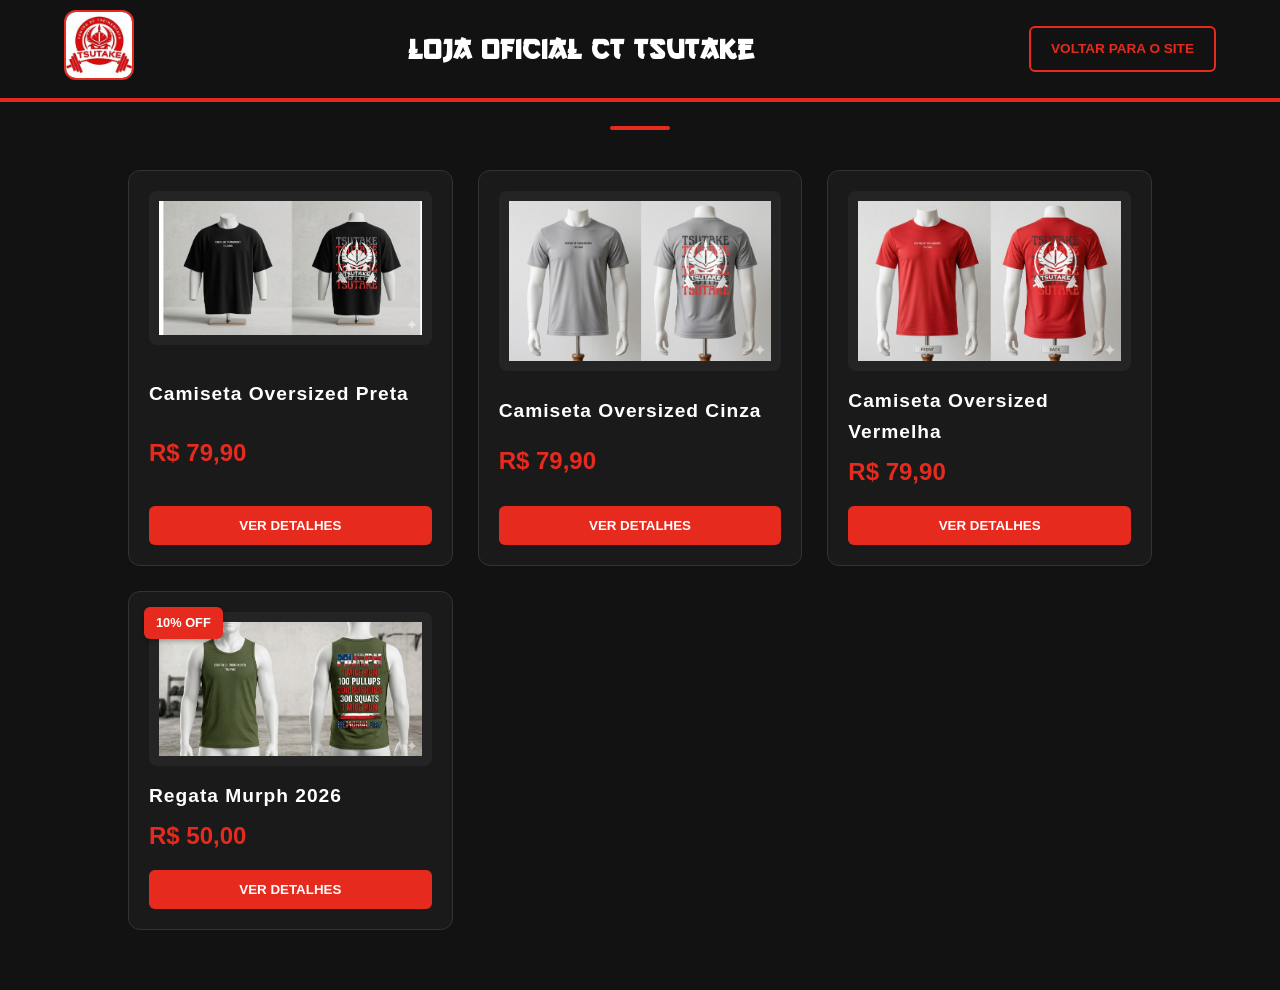
==== loja.html @ b286b6ad "primeiro commit" ====
<!DOCTYPE html>
<html lang="pt-br">

<head>
    <meta charset="UTF-8">
    <meta name="viewport" content="width=device-width, initial-scale=1.0">
    <title>CT Tsutake</title>
    <link rel="stylesheet" href="assets/style.css">
    <link rel="stylesheet" href="https://cdnjs.cloudflare.com/ajax/libs/font-awesome/6.0.0-beta3/css/all.min.css">
    <link rel="stylesheet" href="https://cdnjs.cloudflare.com/ajax/libs/font-awesome/5.15.4/css/all.min.css">

    <style>
        .modal {
            display: none;
            position: fixed;
            z-index: 9999;
            left: 0;
            top: 0;
            width: 100%;
            height: 100%;
            background-color: rgba(0, 0, 0, 0.8);
            backdrop-filter: blur(5px);
        }

        .modal-content {
            background-color: #1a1a1a;
            /* Fundo escuro igual ao site */
            border: 1px solid #333;
            color: #fff;
            margin: 5% auto;
            padding: 25px;
            width: 90%;
            max-width: 500px;
            border-radius: 15px;
            position: relative;
            text-align: center;
            font-family: sans-serif;
            animation: fadeIn 0.3s ease;
            box-shadow: 0 10px 30px rgba(0, 0, 0, 0.5);
        }

        @keyframes fadeIn {
            from {
                transform: scale(0.8);
                opacity: 0;
            }

            to {
                transform: scale(1);
                opacity: 1;
            }
        }

        .fechar-modal {
            position: absolute;
            right: 15px;
            top: 10px;
            font-size: 28px;
            cursor: pointer;
            color: #fff;
            transition: 0.3s;
        }

        #modal-img {
            width: 100%;
            max-width: 250px;
            border-radius: 10px;
            margin-bottom: 15px;
        }

        .modal-info h2 {
            margin: 10px 0;
            color: #333;
        }

        .modal-info .preco-destaque {
            color: #e63946;
            font-size: 24px;
            font-weight: bold;
            margin: 10px 0;
        }

        .produto-card {
            cursor: pointer;
            transition: 0.3s;
        }

        .produto-card:hover {
            transform: translateY(-5px);
        }
        .fechar-modal:hover { 
            color: #e62b1e; 
        }
        .modal-info h2 { 
            margin: 10px 0; 
            color: #fff; 
        }
        .modal-info p { 
            color: #aaa; 
        }
    </style>
</head>

<body>

    <header>
        <nav class="navbar-loja">
            <div class="logo">
                <img src="/assets/img/loho.jpg" alt="Logo CT Tsutake">
            </div>
            <div class="titulo-loja">
                <h1>Loja Oficial CT Tsutake</h1>
            </div>
            <div class="nav-acoes">
                <a href="index.html" class="btn-voltar">Voltar para o site</a>
            </div>
        </nav>
    </header>

    <main>
        <section class="loja-container">
            <h2 class="titulo-secao">Roupas e acessórios <span> Oficiais</span></h2>

            <div class="produtos-grid">
                <div class="produto-card"
                    onclick="abrirModal('Camiseta Oversized Preta', 'R$ 79,90', 'assets/img/camisapreta.jpg.png')">
                    <img src="assets/img/camisapreta.jpg.png" alt="Camiseta Oversized Preta">
                    <h3>Camiseta Oversized Preta</h3>
                    <p class="preco">R$ 79,90</p>
                    <button class="btn-comprar">Ver Detalhes</button>
                </div>
                <div class="produto-card"
                    onclick="abrirModal('Camiseta Oversized Cinza', 'R$ 79,90', 'assets/img/camisacinza.jpg.png')">
                    <img src="assets/img/camisacinza.jpg.png" alt="Camiseta Oversized Cinza">
                    <h3>Camiseta Oversized Cinza</h3>
                    <p class="preco">R$ 79,90</p>
                    <button class="btn-comprar">Ver Detalhes</button>
                </div>
                <div class="produto-card"
                    onclick="abrirModal('Camiseta Oversized Vermelha', 'R$ 79,90', 'assets/img/camisavermelha.jpg.png')">
                    <img src="assets/img/camisavermelha.jpg.png" alt="Camiseta Oversized Vermelha">
                    <h3>Camiseta Oversized Vermelha</h3>
                    <p class="preco">R$ 79,90</p>
                    <button class="btn-comprar">Ver Detalhes</button>
                </div>
                <div class="produto-card"
                    onclick="abrirModal('Regata Murph 2026', 'R$ 50,00', 'assets/img/murph.jpg.png')">
                    <div class="tag-desconto">10% OFF</div>
                    <img src="assets/img/murph.jpg.png" alt="Regata Murph 2026">
                    <h3>Regata Murph 2026</h3>
                    <p class="preco">R$ 50,00</p>
                    <button class="btn-comprar">Ver Detalhes</button>
                </div>
            </div>
        </section>
    </main>

    <!-- ESTRUTURA DO POP-UP -->
    <div id="modalProduto" class="modal">
        <div class="modal-content">
            <span class="fechar-modal" onclick="fecharModal()">&times;</span>
            <img id="modal-img" src="" alt="Imagem do Produto">
            <div class="modal-info">
                <h2 id="modal-titulo"></h2>
                <p id="modal-preco" class="preco-destaque"></p>
                <p>Material Premium CT Tsutake. Conforto e estilo para o seu treino.</p>
                <button class="btn-comprar" style="width: 100%; padding: 15px; margin-top: 10px;">Adicionar ao
                    Carrinho</button>
            </div>
        </div>
    </div>

    <script>
        function abrirModal(nome, preco, imagem) {
            document.getElementById('modal-titulo').innerText = nome;
            document.getElementById('modal-preco').innerText = preco;
            document.getElementById('modal-img').src = imagem;
            document.getElementById('modalProduto').style.display = "block";
        }

        function fecharModal() {
            document.getElementById('modalProduto').style.display = "none";
        }

        window.onclick = function (event) {
            var modal = document.getElementById('modalProduto');
            if (event.target == modal) {
                fecharModal();
            }
        }
    </script>

</body>

</html>
---- assets/style.css ----
@font-face {
    font-family: 'gang';
    src: url('../assets/fontes/gang_of_three/go3v2.ttf') format('truetype');
}

* {
    margin: 0;
    padding: 0;
    box-sizing: border-box;
    font-family: 'Montserrat', Arial, sans-serif; /* Uma fonte mais moderna que Arial pura */
}

html {
    scroll-behavior: smooth;
}

body {
    line-height: 1.6;
    background-color: #121212;
    color: #eeeeee;
}

.container {
    max-width: 1200px;
    margin: 0 auto;
    padding: 0 20px;
}

h1, h2, h3 {
    font-family: 'gang', Arial, sans-serif;
    letter-spacing: 1px;
}

h2 {
    font-size: 2.5rem;
    text-align: center;
    margin-bottom: 40px;
    color: #fff;
    text-transform: uppercase;
    position: relative;
}

/* Linha decorativa abaixo dos títulos */
h2::after {
    content: '';
    display: block;
    width: 60px;
    height: 4px;
    background: #e62b1e;
    margin: 10px auto 0 auto;
    border-radius: 2px;
}

section {
    padding: 80px 0;
}

/* HEADER & NAVBAR */
header {
    background: rgba(18, 18, 18, 0.95);
    backdrop-filter: blur(10px);
    width: 100%;
    position: fixed;
    top: 0;
    left: 0;
    z-index: 1000;
    border-bottom: 2px solid #e62b1e;
}

.navbar {
    display: flex;
    justify-content: space-between;
    align-items: center;
    max-width: 1200px;
    margin: 0 auto;
    padding: 0.5rem 2rem;
}

.logo img {
    height: 70px;
    width: 70px;
    border-radius: 12px;
    object-fit: cover;
    border: 2px solid #e62b1e;
}

.nav-links {
    display: flex;
    list-style: none;
    align-items: center;
}

.nav-links li {
    margin-left: 25px;
}

.nav-links a {
    text-decoration: none;
    color: #fff;
    font-weight: bold;
    transition: all 0.3s ease;
    font-size: 0.95rem;
    text-transform: uppercase;
}

.nav-links a:hover {
    color: #e62b1e;
}

/* HERO SECTION */
.hero {
    height: 100vh;
    background-image: linear-gradient(rgba(0, 0, 0, 0.7), rgba(18, 18, 18, 1)), url('/assets/img/inauguracao.jpg');
    background-size: cover;
    background-position: center;
    display: flex;
    justify-content: center;
    align-items: center;
    text-align: center;
    color: #fff;
    padding-top: 80px; 
}

.hero-content h1 {
    font-size: 3rem;
    max-width: 900px;
    text-align: center; 
    line-height: 1.3;
    text-shadow: 2px 2px 8px rgba(0,0,0,0.7);
}

/* QUEM SOMOS */
.about {
    background-color: #1a1a1a;
}

.about-content {
    display: flex;
    align-items: center;
    gap: 50px;
}

.about-image {
    flex: 1;
}

.about-image img {
    width: 100%;
    height: auto;
    border-radius: 12px;
    box-shadow: 0 10px 20px rgba(0,0,0,0.5);
    border-left: 5px solid #e62b1e;
}

.about-text {
    flex: 1;
}

.about-text p {
    margin-bottom: 20px;
    font-size: 1.1rem;
    color: #ccc;
    text-align: justify;
}

/* GALERIA DE FOTOS */
.gallery {
    background-color: #121212; 
}

.gallery-wrapper {
    display: flex;
    align-items: center; 
    justify-content: center;
    max-width: 900px; 
    margin: 0 auto;
    gap: 20px; 
}

.slider-container {
    flex-grow: 1; 
    max-width: 700px; 
    height: 450px; 
    overflow: hidden; 
    position: relative; 
    border-radius: 12px;
    box-shadow: 0 10px 30px rgba(0, 0, 0, 0.7);
    background-color: #000; 
    border: 1px solid #333;
}

.slider {
    display: flex; 
    width: fit-content; 
    height: 100%; 
    transition: transform 0.5s cubic-bezier(0.4, 0, 0.2, 1); 
}

.slide {
    min-width: 700px; 
    height: 100%; 
    display: flex; 
    align-items: center;
    justify-content: center;
}

.slide img {
    max-width: 100%; 
    max-height: 100%; 
    object-fit: contain; 
}

.slider-btn {
    background-color: #e62b1e;
    color: white;
    border: none;
    border-radius: 50%;
    width: 50px;
    height: 50px;
    font-size: 1.2rem;
    cursor: pointer;
    transition: all 0.3s ease;
    display: flex; 
    align-items: center;
    justify-content: center;
    box-shadow: 0 4px 10px rgba(0,0,0,0.3);
}

.slider-btn:hover {
    background-color: #ff4d3d;
    transform: scale(1.1);
}

/* PLANOS E SERVIÇOS */
.services {
    background-color: #1a1a1a; 
}

.services-content {
    display: flex;
    justify-content: space-between;
    align-items: stretch; 
    gap: 40px;
}

.services-list {
    flex: 2; 
    background-color: #242424; 
    padding: 40px;
    border-radius: 12px;
    border: 1px solid #333;
}

.services-list h3 {
    font-size: 1.8rem; 
    margin: 25px 0 10px 0; 
    color: #e62b1e;
    border-bottom: 1px solid #333;
    padding-bottom: 5px;
}

.services-list h3:first-child {
    margin-top: 0;
}

.services-list p {
    font-size: 1.1rem;
    margin-bottom: 8px;
    color: #ddd;
}

.services-list strong {
    color: #fff;
}

.services-partners {
    flex: 1; 
    background: #242424;
    padding: 30px;
    border-radius: 12px;
    border: 1px solid #333;
    display: flex;
    flex-direction: column;
    align-items: center;
    justify-content: center;
    gap: 20px; 
}

.services-partners h3 {
    font-size: 1.5rem;
    color: #fff;
    margin-bottom: 10px;
}

.services-partners img {
    max-width: 140px; 
    height: auto;
    filter: grayscale(20%) brightness(95%);
    transition: 0.3s;
}

.services-partners img:hover {
    filter: none;
    transform: scale(1.05);
}

/* LOCALIZAÇÃO */
.location {
    background: #121212; 
}

.location-content {
    display: flex;
    align-items: center; 
    gap: 40px;
}

.map {
    flex: 1.2;
}

.map iframe {
    width: 100%;
    height: 400px;
    border-radius: 12px; 
    box-shadow: 0 10px 20px rgba(0,0,0,0.5);
}

.address {
    flex: 0.8;
    background: #1a1a1a;
    padding: 40px;
    border-radius: 12px;
    border-left: 5px solid #e62b1e;
}

.address p {
    font-size: 1.4rem;
    line-height: 1.5; 
    color: #fff;
}

/* SIDEBAR DE CONTATO */
.sidebar {
    height: 100%;
    width: 0;
    position: fixed;
    z-index: 2000;
    top: 0;
    right: 0;
    background-color: #1a1a1a;
    overflow-x: hidden;
    transition: 0.5s cubic-bezier(0.4, 0, 0.2, 1);
    padding-top: 60px;
    box-shadow: -5px 0 25px rgba(0, 0, 0, 0.7);
    border-left: 2px solid #e62b1e;
}

.sidebar-content {
    padding: 0 20px;
}

.sidebar-content h2 {
    font-size: 1.8rem;
}

.sidebar-content h2::after {
    margin: 10px auto;
}

.sidebar-content a.contact-btn {
    display: flex;
    align-items: center;
    justify-content: center;
    text-decoration: none;
    background-color: #e62b1e;
    color: #fff;
    border-radius: 30px;
    padding: 14px 24px;
    margin: 15px 0;
    font-weight: bold;
    font-size: 16px;
    box-shadow: 0 4px 10px rgba(0, 0, 0, 0.3);
    transition: all 0.3s ease;
}

.sidebar-content a.contact-btn:hover {
    background-color: #ff4d3d;
    transform: translateY(-2px);
}

.sidebar-content a.contact-btn i {
    margin-right: 10px;
    font-size: 1.3em;
}

.sidebar .closebtn {
    position: absolute;
    top: 15px;
    right: 25px;
    font-size: 36px;
    color: #fff;
    text-decoration: none;
    transition: 0.3s;
}

.sidebar .closebtn:hover {
    color: #e62b1e;
}

.sidebar-contact-box {
    background-color: #242424;
    border: 1px solid #333;
    border-radius: 12px;
    padding: 25px;
    max-width: 90%;
    margin: 20px auto;
}

.sidebar-contact-box h3 {
    color: #e62b1e;
    font-size: 1.3rem;
    margin-bottom: 8px;
    text-align: center;
}

.sidebar-contact-box p {
    color: #aaa;
    font-size: 0.9rem;
    text-align: center;
    margin-bottom: 20px;
}

.input-group label {
    display: block;
    font-size: 0.85rem;
    margin-bottom: 8px;
    font-weight: bold;
    color: #ddd;
}

.input-group input, .input-group textarea {
    width: 100%;
    padding: 12px;
    border: 1px solid #444;
    background-color: #121212;
    color: #fff;
    border-radius: 6px;
    font-size: 0.9rem;
    transition: all 0.3s ease;
}

.input-group input:focus, .input-group textarea:focus {
    border-color: #e62b1e;
    outline: none;
    box-shadow: 0 0 5px rgba(230, 43, 30, 0.5);
}

.btn-enviar {
    width: 100%;
    background-color: #e62b1e;
    color: white;
    padding: 14px;
    font-size: 1rem;
    font-weight: bold;
    text-transform: uppercase;
    border-radius: 6px;
    border: none;
    cursor: pointer;
    transition: background-color 0.3s ease;
}

.btn-enviar:hover {
    background-color: #ff4d3d;
}

footer {
    background: #0a0a0a;
    color: #777;
    text-align: center;
    padding: 25px 0;
    border-top: 1px solid #222;
    font-size: 0.9rem;
}

/* CSS EXCLUSIVO DA LOJA */
.navbar-loja {
    display: flex;
    justify-content: space-between;
    align-items: center;
    padding: 10px 5%;
    background-color: #121212;
    border-bottom: 2px solid #e62b1e;
}

.titulo-loja h1 {
    font-size: 1.8rem;
    color: #fff;
}

.loja-container {
    padding: 60px 10%;
    background-color: #121212;
}

.titulo-secao {
    font-size: 2.2rem;
    margin-bottom: 40px;
    color: #fff;
    text-align: center;
}

.titulo-secao span {
    color: #e62b1e;
}

.produtos-grid {
    display: grid;
    grid-template-columns: repeat(auto-fit, minmax(260px, 1fr));
    gap: 25px;
}

.produto-card {
    background: #1a1a1a;
    padding: 20px;
    border-radius: 12px;
    border: 1px solid #333;
    display: flex;
    flex-direction: column;
    justify-content: space-between;
    position: relative; 
    transition: all 0.3s ease;
}

.produto-card:hover {
    transform: translateY(-10px);
    border-color: #e62b1e;
    box-shadow: 0 10px 20px rgba(0,0,0,0.5);
}

.produto-card img {
    width: 100%;
    max-height: 250px;
    object-fit: contain;
    background: #242424;
    border-radius: 8px;
    padding: 10px;
}

.produto-card h3 {
    font-size: 1.2rem;
    color: #fff;
    margin: 15px 0 5px;
    font-family: Arial, sans-serif;
}

.preco {
    font-size: 1.5rem;
    color: #e62b1e;
    font-weight: bold;
    margin-bottom: 15px;
}

.btn-comprar {
    width: 100%;
    background-color: #e62b1e;
    color: white;
    padding: 12px;
    font-weight: bold;
    border: none;
    border-radius: 6px;
    cursor: pointer;
    text-transform: uppercase;
    transition: 0.3s ease;
}

.btn-comprar:hover {
    background-color: #ff4d3d;
}   

.tag-desconto {
    z-index: 2;
    background-color: #e62b1e;
    color: white;
    font-size: 0.8rem;
    font-weight: bold;
    padding: 6px 12px;
    border-radius: 6px;
    position: absolute;
    top: 15px;
    left: 15px;
    box-shadow: 0 2px 5px rgba(0,0,0,0.3);
}

.btn-voltar {
    display: inline-block;
    padding: 10px 20px;
    background-color: transparent;
    color: #e62b1e;
    font-weight: bold;
    border: 2px solid #e62b1e;
    border-radius: 6px;
    cursor: pointer;
    transition: 0.3s ease;
    text-decoration: none;
    text-transform: uppercase;
    font-size: 0.85rem;
}

.btn-voltar:hover {
    background-color: #e62b1e;
    color: white;
}  

/* RESPONSIVIDADE GERAL */
@media (max-width: 768px) {
    .navbar {
        flex-direction: column;
        padding: 1rem;
    }
    .nav-links {
        margin-top: 15px;
        flex-wrap: wrap;
        justify-content: center;
    }
    .nav-links li {
        margin: 5px 10px;
    }
    .about-content, .services-content, .location-content {
        flex-direction: column;
    }
    .hero-content h1 {
        font-size: 2rem;
    }
    .slider-container {
        height: 300px;
    }
    .slide {
        min-width: 100%;
    }
}
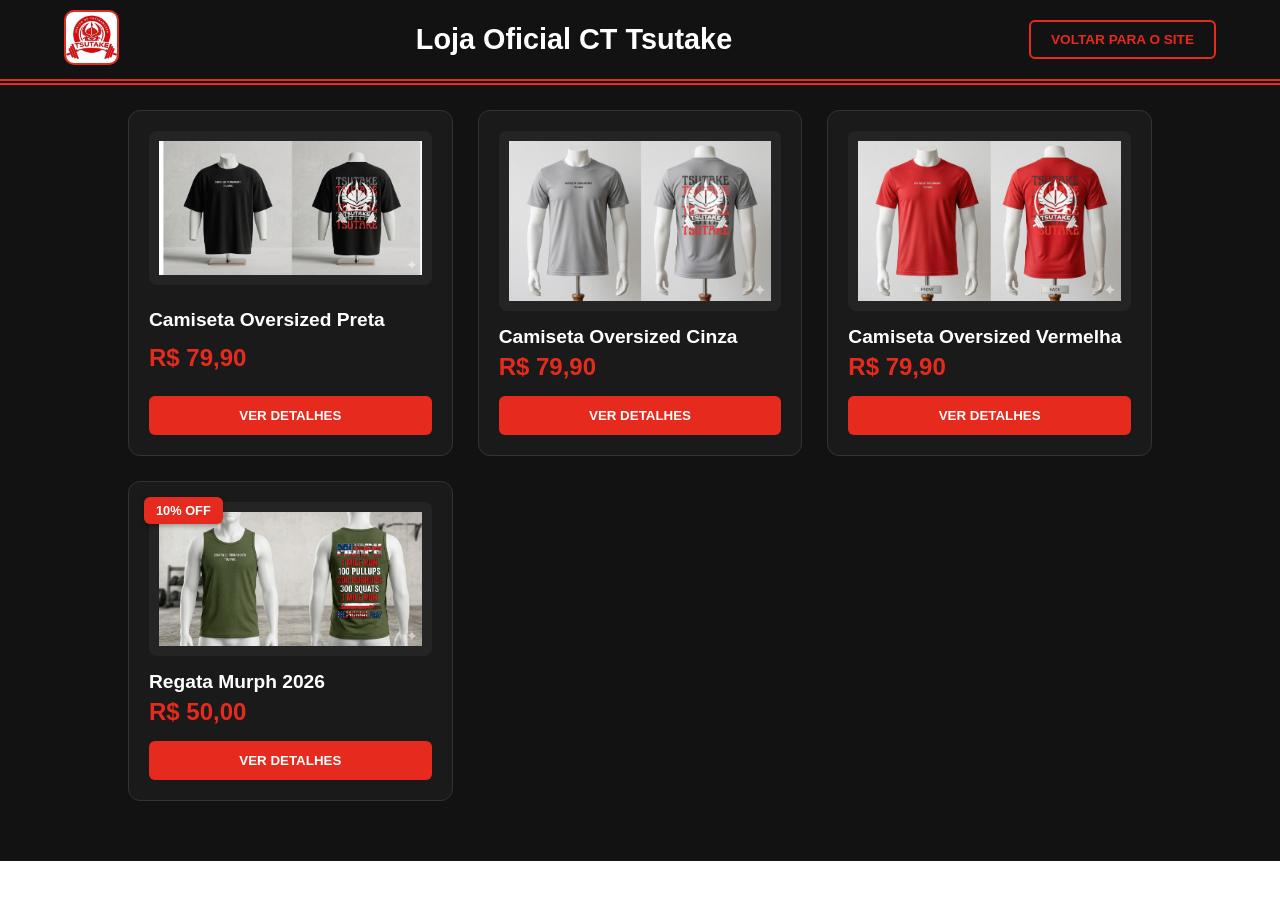
==== commit 8487a12e: "Atualização do site" ====
--- a/loja.html
+++ b/loja.html
@@ -119,7 +119,6 @@
 
     <main>
         <section class="loja-container">
-            <h2 class="titulo-secao">Roupas e acessórios <span> Oficiais</span></h2>
 
             <div class="produtos-grid">
                 <div class="produto-card"
--- a/assets/style.css
+++ b/assets/style.css
@@ -7,55 +7,22 @@
     margin: 0;
     padding: 0;
     box-sizing: border-box;
-    font-family: 'Montserrat', Arial, sans-serif; /* Uma fonte mais moderna que Arial pura */
+    font-family: 'Montserrat', Arial, sans-serif;
 }
 
 html {
     scroll-behavior: smooth;
-}
-
-body {
-    line-height: 1.6;
-    background-color: #121212;
-    color: #eeeeee;
+    scroll-padding-top: 95px; 
 }
 
 .container {
-    max-width: 1200px;
-    margin: 0 auto;
-    padding: 0 20px;
-}
-
-h1, h2, h3 {
-    font-family: 'gang', Arial, sans-serif;
-    letter-spacing: 1px;
-}
-
-h2 {
-    font-size: 2.5rem;
-    text-align: center;
-    margin-bottom: 40px;
-    color: #fff;
-    text-transform: uppercase;
-    position: relative;
-}
-
-/* Linha decorativa abaixo dos títulos */
-h2::after {
-    content: '';
-    display: block;
-    width: 60px;
-    height: 4px;
-    background: #e62b1e;
-    margin: 10px auto 0 auto;
-    border-radius: 2px;
-}
-
-section {
-    padding: 80px 0;
-}
-
-/* HEADER & NAVBAR */
+    width: 100%;
+    max-width: 1100px; 
+    margin: 0 auto;    
+    padding: 0 20px;   
+}
+
+/* header e navbar */
 header {
     background: rgba(18, 18, 18, 0.95);
     backdrop-filter: blur(10px);
@@ -65,21 +32,23 @@
     left: 0;
     z-index: 1000;
     border-bottom: 2px solid #e62b1e;
+    height: 85px; 
 }
 
 .navbar {
     display: flex;
     justify-content: space-between;
     align-items: center;
-    max-width: 1200px;
+    max-width: 1100px;
     margin: 0 auto;
-    padding: 0.5rem 2rem;
+    padding: 0.4rem 1.5rem; 
+    height: 100%;
 }
 
 .logo img {
-    height: 70px;
-    width: 70px;
-    border-radius: 12px;
+    height: 55px; 
+    width: 55px;
+    border-radius: 10px;
     object-fit: cover;
     border: 2px solid #e62b1e;
 }
@@ -91,7 +60,7 @@
 }
 
 .nav-links li {
-    margin-left: 25px;
+    margin-left: 20px;
 }
 
 .nav-links a {
@@ -99,7 +68,7 @@
     color: #fff;
     font-weight: bold;
     transition: all 0.3s ease;
-    font-size: 0.95rem;
+    font-size: 0.85rem; 
     text-transform: uppercase;
 }
 
@@ -107,29 +76,121 @@
     color: #e62b1e;
 }
 
-/* HERO SECTION */
+/* hero */
 .hero {
-    height: 100vh;
-    background-image: linear-gradient(rgba(0, 0, 0, 0.7), rgba(18, 18, 18, 1)), url('/assets/img/inauguracao.jpg');
+    height: calc(100vh - 85px); 
+    width: 100%;
+    margin-top: 85px; 
+    
+    background-image: linear-gradient(rgba(0, 0, 0, 0.75), rgba(18, 18, 18, 1)), url('/assets/img/inauguracao.jpg');
     background-size: cover;
     background-position: center;
+    
     display: flex;
     justify-content: center;
     align-items: center;
     text-align: center;
     color: #fff;
-    padding-top: 80px; 
+    
+    box-sizing: border-box; 
+    padding: 0 20px; 
+}
+
+.hero-content {
+    max-width: 800px;
+    margin: 0 auto;
+    padding: 0; 
+    display: flex;
+    flex-direction: column;
+    justify-content: center;
+    align-items: center;
 }
 
 .hero-content h1 {
-    font-size: 3rem;
-    max-width: 900px;
-    text-align: center; 
-    line-height: 1.3;
-    text-shadow: 2px 2px 8px rgba(0,0,0,0.7);
-}
-
-/* QUEM SOMOS */
+    font-size: 2.3rem; 
+    max-width: 750px;
+    margin: 0 auto 15px auto;
+    line-height: 1.2;
+}
+
+.hero-content p {
+    font-size: 1rem;
+    margin-bottom: 20px;
+    color: #ccc;
+}
+
+.text-highlight {
+    color: #e62b1e;
+}
+
+.hero-buttons {
+    display: flex;
+    justify-content: center;
+    gap: 15px;
+}
+
+.btn-primary {
+    background-color: #e62b1e;
+    color: white;
+    padding: 12px 24px; 
+    border-radius: 25px;
+    text-decoration: none;
+    font-weight: bold;
+    text-transform: uppercase;
+    font-size: 0.8rem;
+    transition: all 0.3s ease;
+}
+
+.btn-primary:hover {
+    background-color: #ff4d3d;
+    transform: translateY(-2px);
+}
+
+.btn-secondary {
+    background-color: transparent;
+    color: white;
+    padding: 12px 24px;
+    border-radius: 25px;
+    text-decoration: none;
+    font-weight: bold;
+    text-transform: uppercase;
+    font-size: 0.8rem;
+    border: 2px solid white;
+    transition: all 0.3s ease;
+}
+
+.btn-secondary:hover {
+    background-color: white;
+    color: #121212;
+    transform: translateY(-2px);
+}
+
+/* seções*/
+section {
+    padding: 60px 0; 
+    background-color: #121212; 
+}
+
+h2 {
+    font-family: 'gang', Arial, sans-serif;
+    font-size: 2rem;
+    text-align: center;
+    margin-bottom: 35px;
+    color: #fff;
+    text-transform: uppercase;
+}
+
+h2::after {
+    content: '';
+    display: block;
+    width: 50px;
+    height: 3px;
+    background: #e62b1e;
+    margin: 10px auto 0 auto;
+    border-radius: 2px;
+}
+
+/* quem somos*/
 .about {
     background-color: #1a1a1a;
 }
@@ -137,7 +198,8 @@
 .about-content {
     display: flex;
     align-items: center;
-    gap: 50px;
+    gap: 35px;
+    flex-wrap: wrap; 
 }
 
 .about-image {
@@ -146,47 +208,89 @@
 
 .about-image img {
     width: 100%;
-    height: auto;
-    border-radius: 12px;
-    box-shadow: 0 10px 20px rgba(0,0,0,0.5);
-    border-left: 5px solid #e62b1e;
+    max-height: 320px; 
+    object-fit: cover;
+    border-radius: 10px;
+    border-left: 4px solid #e62b1e;
 }
 
 .about-text {
-    flex: 1;
+    flex: 1.2;
 }
 
 .about-text p {
-    margin-bottom: 20px;
-    font-size: 1.1rem;
+    margin-bottom: 12px;
+    font-size: 0.95rem;
     color: #ccc;
     text-align: justify;
 }
 
+/* CARACTERÍSTICAS / POR QUE TREINAR */
+.features {
+    background-color: #121212;
+}
+
+.features-grid {
+    display: grid;
+    grid-template-columns: repeat(auto-fit, minmax(220px, 1fr)); 
+    gap: 20px;
+}
+
+.feature-card {
+    background: #1a1a1a;
+    padding: 25px 20px; 
+    border-radius: 10px;
+    border: 1px solid #262626;
+    text-align: center;
+    transition: all 0.3s ease;
+}
+
+.feature-card:hover {
+    border-color: #e62b1e;
+    transform: translateY(-4px);
+}
+
+.feature-card i {
+    font-size: 2rem; 
+    color: #e62b1e;
+    margin-bottom: 15px;
+}
+
+.feature-card h3 {
+    font-size: 1.1rem;
+    color: #fff;
+    margin-bottom: 8px;
+    font-family: Arial, sans-serif;
+}
+
+.feature-card p {
+    color: #aaa;
+    font-size: 0.85rem;
+}
+
 /* GALERIA DE FOTOS */
 .gallery {
-    background-color: #121212; 
+    background-color: #1a1a1a; 
 }
 
 .gallery-wrapper {
     display: flex;
     align-items: center; 
     justify-content: center;
-    max-width: 900px; 
+    max-width: 800px; 
     margin: 0 auto;
-    gap: 20px; 
+    gap: 15px; 
 }
 
 .slider-container {
     flex-grow: 1; 
-    max-width: 700px; 
-    height: 450px; 
+    max-width: 600px; 
+    height: 350px; 
     overflow: hidden; 
     position: relative; 
-    border-radius: 12px;
-    box-shadow: 0 10px 30px rgba(0, 0, 0, 0.7);
-    background-color: #000; 
+    border-radius: 10px;
     border: 1px solid #333;
+    background-color: #000;
 }
 
 .slider {
@@ -197,7 +301,7 @@
 }
 
 .slide {
-    min-width: 700px; 
+    min-width: 600px; 
     height: 100%; 
     display: flex; 
     align-items: center;
@@ -215,96 +319,112 @@
     color: white;
     border: none;
     border-radius: 50%;
-    width: 50px;
-    height: 50px;
-    font-size: 1.2rem;
+    width: 40px; 
+    height: 40px;
+    font-size: 1rem;
     cursor: pointer;
     transition: all 0.3s ease;
     display: flex; 
     align-items: center;
     justify-content: center;
-    box-shadow: 0 4px 10px rgba(0,0,0,0.3);
-}
-
-.slider-btn:hover {
-    background-color: #ff4d3d;
-    transform: scale(1.1);
-}
-
-/* PLANOS E SERVIÇOS */
+}
+
+/* planos e serviços */
 .services {
-    background-color: #1a1a1a; 
+    background-color: #121212; 
 }
 
 .services-content {
     display: flex;
     justify-content: space-between;
     align-items: stretch; 
-    gap: 40px;
+    gap: 25px;
+    flex-wrap: wrap;
 }
 
 .services-list {
     flex: 2; 
-    background-color: #242424; 
-    padding: 40px;
-    border-radius: 12px;
-    border: 1px solid #333;
+    background-color: #1a1a1a; 
+    padding: 25px; 
+    border-radius: 10px;
+    border: 1px solid #262626;
 }
 
 .services-list h3 {
-    font-size: 1.8rem; 
-    margin: 25px 0 10px 0; 
+    font-size: 1.4rem; 
+    margin: 15px 0 5px 0; 
     color: #e62b1e;
     border-bottom: 1px solid #333;
-    padding-bottom: 5px;
-}
-
-.services-list h3:first-child {
-    margin-top: 0;
+    padding-bottom: 3px;
 }
 
 .services-list p {
-    font-size: 1.1rem;
-    margin-bottom: 8px;
+    font-size: 0.95rem;
+    margin-bottom: 5px;
     color: #ddd;
-}
-
-.services-list strong {
-    color: #fff;
 }
 
 .services-partners {
     flex: 1; 
+    background: #1a1a1a;
+    padding: 20px;
+    border-radius: 10px;
+    border: 1px solid #262626;
+    display: flex;
+    flex-direction: column;
+    align-items: center;
+    justify-content: center;
+    gap: 15px; 
+}
+
+.services-partners h3 {
+    font-size: 1.2rem;
+    color: #fff;
+}
+
+.services-partners img {
+    max-width: 110px; 
+    height: auto;
+}
+
+/* testemunhos (avaliações fictícias) */
+.testimonials {
+    background-color: #1a1a1a;
+}
+
+.testimonials-grid {
+    display: grid;
+    grid-template-columns: repeat(auto-fit, minmax(260px, 1fr));
+    gap: 20px;
+}
+
+.testimonial-card {
     background: #242424;
-    padding: 30px;
-    border-radius: 12px;
+    padding: 20px;
+    border-radius: 10px;
     border: 1px solid #333;
-    display: flex;
-    flex-direction: column;
-    align-items: center;
-    justify-content: center;
-    gap: 20px; 
-}
-
-.services-partners h3 {
-    font-size: 1.5rem;
-    color: #fff;
+}
+
+.testimonial-card .stars {
+    color: #ffcc00;
     margin-bottom: 10px;
-}
-
-.services-partners img {
-    max-width: 140px; 
-    height: auto;
-    filter: grayscale(20%) brightness(95%);
-    transition: 0.3s;
-}
-
-.services-partners img:hover {
-    filter: none;
-    transform: scale(1.05);
-}
-
-/* LOCALIZAÇÃO */
+    font-size: 0.9rem;
+}
+
+.testimonial-card p {
+    font-style: italic;
+    color: #ddd;
+    margin-bottom: 12px;
+    font-size: 0.9rem;
+}
+
+.testimonial-card h4 {
+    color: #e62b1e;
+    font-size: 0.9rem;
+    font-family: Arial, sans-serif;
+}
+
+/* localização */
 .location {
     background: #121212; 
 }
@@ -312,7 +432,8 @@
 .location-content {
     display: flex;
     align-items: center; 
-    gap: 40px;
+    gap: 25px;
+    flex-wrap: wrap;
 }
 
 .map {
@@ -321,26 +442,24 @@
 
 .map iframe {
     width: 100%;
-    height: 400px;
-    border-radius: 12px; 
-    box-shadow: 0 10px 20px rgba(0,0,0,0.5);
+    height: 300px; 
+    border-radius: 10px; 
 }
 
 .address {
     flex: 0.8;
     background: #1a1a1a;
-    padding: 40px;
-    border-radius: 12px;
-    border-left: 5px solid #e62b1e;
+    padding: 25px;
+    border-radius: 10px;
+    border-left: 4px solid #e62b1e;
 }
 
 .address p {
-    font-size: 1.4rem;
-    line-height: 1.5; 
-    color: #fff;
-}
-
-/* SIDEBAR DE CONTATO */
+    font-size: 1.1rem; 
+    color: #fff;
+}
+
+/* sidebar */
 .sidebar {
     height: 100%;
     width: 0;
@@ -350,22 +469,17 @@
     right: 0;
     background-color: #1a1a1a;
     overflow-x: hidden;
-    transition: 0.5s cubic-bezier(0.4, 0, 0.2, 1);
-    padding-top: 60px;
-    box-shadow: -5px 0 25px rgba(0, 0, 0, 0.7);
+    transition: 0.4s ease;
+    padding-top: 50px;
     border-left: 2px solid #e62b1e;
 }
 
 .sidebar-content {
-    padding: 0 20px;
+    padding: 0 15px;
 }
 
 .sidebar-content h2 {
-    font-size: 1.8rem;
-}
-
-.sidebar-content h2::after {
-    margin: 10px auto;
+    font-size: 1.4rem;
 }
 
 .sidebar-content a.contact-btn {
@@ -375,115 +489,85 @@
     text-decoration: none;
     background-color: #e62b1e;
     color: #fff;
-    border-radius: 30px;
-    padding: 14px 24px;
-    margin: 15px 0;
+    border-radius: 20px;
+    padding: 10px 20px;
+    margin: 10px 0;
     font-weight: bold;
-    font-size: 16px;
-    box-shadow: 0 4px 10px rgba(0, 0, 0, 0.3);
-    transition: all 0.3s ease;
-}
-
-.sidebar-content a.contact-btn:hover {
-    background-color: #ff4d3d;
-    transform: translateY(-2px);
-}
-
-.sidebar-content a.contact-btn i {
-    margin-right: 10px;
-    font-size: 1.3em;
-}
-
-.sidebar .closebtn {
-    position: absolute;
-    top: 15px;
-    right: 25px;
-    font-size: 36px;
-    color: #fff;
-    text-decoration: none;
-    transition: 0.3s;
-}
-
-.sidebar .closebtn:hover {
-    color: #e62b1e;
+    font-size: 14px;
 }
 
 .sidebar-contact-box {
     background-color: #242424;
     border: 1px solid #333;
-    border-radius: 12px;
-    padding: 25px;
-    max-width: 90%;
-    margin: 20px auto;
+    border-radius: 10px;
+    padding: 18px;
+    max-width: 95%;
+    margin: 15px auto;
 }
 
 .sidebar-contact-box h3 {
     color: #e62b1e;
-    font-size: 1.3rem;
-    margin-bottom: 8px;
+    font-size: 1.1rem;
+    margin-bottom: 5px;
     text-align: center;
 }
 
 .sidebar-contact-box p {
     color: #aaa;
-    font-size: 0.9rem;
+    font-size: 0.8rem;
     text-align: center;
-    margin-bottom: 20px;
+    margin-bottom: 15px;
 }
 
 .input-group label {
     display: block;
-    font-size: 0.85rem;
-    margin-bottom: 8px;
-    font-weight: bold;
+    font-size: 0.8rem;
+    margin-bottom: 4px;
     color: #ddd;
 }
 
 .input-group input, .input-group textarea {
     width: 100%;
-    padding: 12px;
+    padding: 8px 12px; 
     border: 1px solid #444;
     background-color: #121212;
     color: #fff;
-    border-radius: 6px;
-    font-size: 0.9rem;
-    transition: all 0.3s ease;
-}
-
-.input-group input:focus, .input-group textarea:focus {
-    border-color: #e62b1e;
-    outline: none;
-    box-shadow: 0 0 5px rgba(230, 43, 30, 0.5);
+    border-radius: 5px;
+    font-size: 0.85rem;
 }
 
 .btn-enviar {
     width: 100%;
     background-color: #e62b1e;
     color: white;
-    padding: 14px;
-    font-size: 1rem;
-    font-weight: bold;
+    padding: 10px;
+    font-size: 0.9rem;
     text-transform: uppercase;
-    border-radius: 6px;
+    border-radius: 5px;
     border: none;
     cursor: pointer;
-    transition: background-color 0.3s ease;
-}
-
-.btn-enviar:hover {
-    background-color: #ff4d3d;
+}
+
+.sidebar .closebtn {
+    position: absolute;
+    top: 10px;
+    right: 20px;
+    font-size: 30px;
+    color: #888 !important; 
+    text-decoration: none;
+    transition: color 0.3s ease;
+    line-height: 1;
 }
 
 footer {
     background: #0a0a0a;
-    color: #777;
+    color: #666;
     text-align: center;
-    padding: 25px 0;
-    border-top: 1px solid #222;
-    font-size: 0.9rem;
-}
-
-/* CSS EXCLUSIVO DA LOJA */
+    padding: 15px 0;
+    font-size: 0.8rem;
+}
+
+/* css da loja*/
 .navbar-loja {
     display: flex;
     justify-content: space-between;
@@ -518,6 +602,7 @@
     display: grid;
     grid-template-columns: repeat(auto-fit, minmax(260px, 1fr));
     gap: 25px;
+    margin-top: 50px;
 }
 
 .produto-card {
@@ -551,7 +636,7 @@
     font-size: 1.2rem;
     color: #fff;
     margin: 15px 0 5px;
-    font-family: Arial, sans-serif;
+    font-family: Arial, sans-serif; 
 }
 
 .preco {
@@ -610,30 +695,28 @@
 .btn-voltar:hover {
     background-color: #e62b1e;
     color: white;
-}  
-
-/* RESPONSIVIDADE GERAL */
+}
+
+/* Responsividade */
 @media (max-width: 768px) {
     .navbar {
         flex-direction: column;
         padding: 1rem;
     }
     .nav-links {
-        margin-top: 15px;
+        margin-top: 10px;
         flex-wrap: wrap;
         justify-content: center;
     }
     .nav-links li {
-        margin: 5px 10px;
+        margin: 5px 8px;
     }
     .about-content, .services-content, .location-content {
         flex-direction: column;
     }
-    .hero-content h1 {
-        font-size: 2rem;
-    }
     .slider-container {
-        height: 300px;
+        max-width: 100%;
+        height: 250px;
     }
     .slide {
         min-width: 100%;
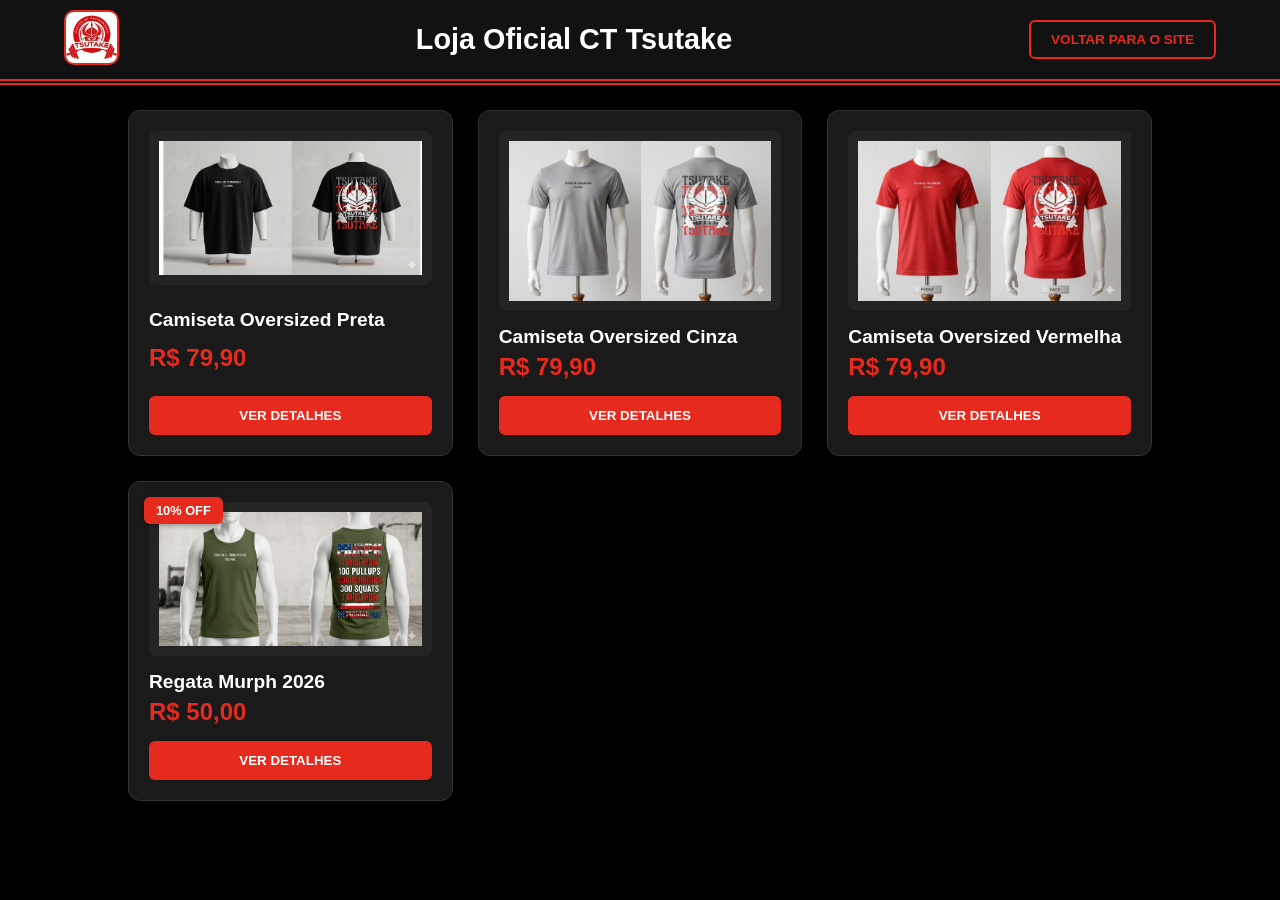
==== commit 2ad36433: "Update loja.html" ====
--- a/loja.html
+++ b/loja.html
@@ -106,7 +106,7 @@
     <header>
         <nav class="navbar-loja">
             <div class="logo">
-                <img src="/assets/img/loho.jpg" alt="Logo CT Tsutake">
+                <img src="assets/img/loho.jpg" alt="Logo CT Tsutake">
             </div>
             <div class="titulo-loja">
                 <h1>Loja Oficial CT Tsutake</h1>
@@ -191,4 +191,4 @@
 
 </body>
 
-</html>+</html>
--- a/assets/style.css
+++ b/assets/style.css
@@ -82,7 +82,7 @@
     width: 100%;
     margin-top: 85px; 
     
-    background-image: linear-gradient(rgba(0, 0, 0, 0.75), rgba(18, 18, 18, 1)), url('/assets/img/inauguracao.jpg');
+    background-image: linear-gradient(rgba(0, 0, 0, 0.75), rgba(18, 18, 18, 1)), url('img/inauguracao.jpg');
     background-size: cover;
     background-position: center;
     
@@ -582,9 +582,16 @@
     color: #fff;
 }
 
+body {
+    background-color: #000000; /* Garante que o fundo da página inteira acompanhe o tom cinza */
+    margin: 0;
+}
+
 .loja-container {
     padding: 60px 10%;
-    background-color: #121212;
+    background-color: #000000;
+    width: 100%; /* Adicionado o símbolo de porcentagem */
+    min-height: calc(100vh - 85px); /* Faz o container ocupar toda a altura restante da tela */
 }
 
 .titulo-secao {
@@ -721,4 +728,4 @@
     .slide {
         min-width: 100%;
     }
-}+}
